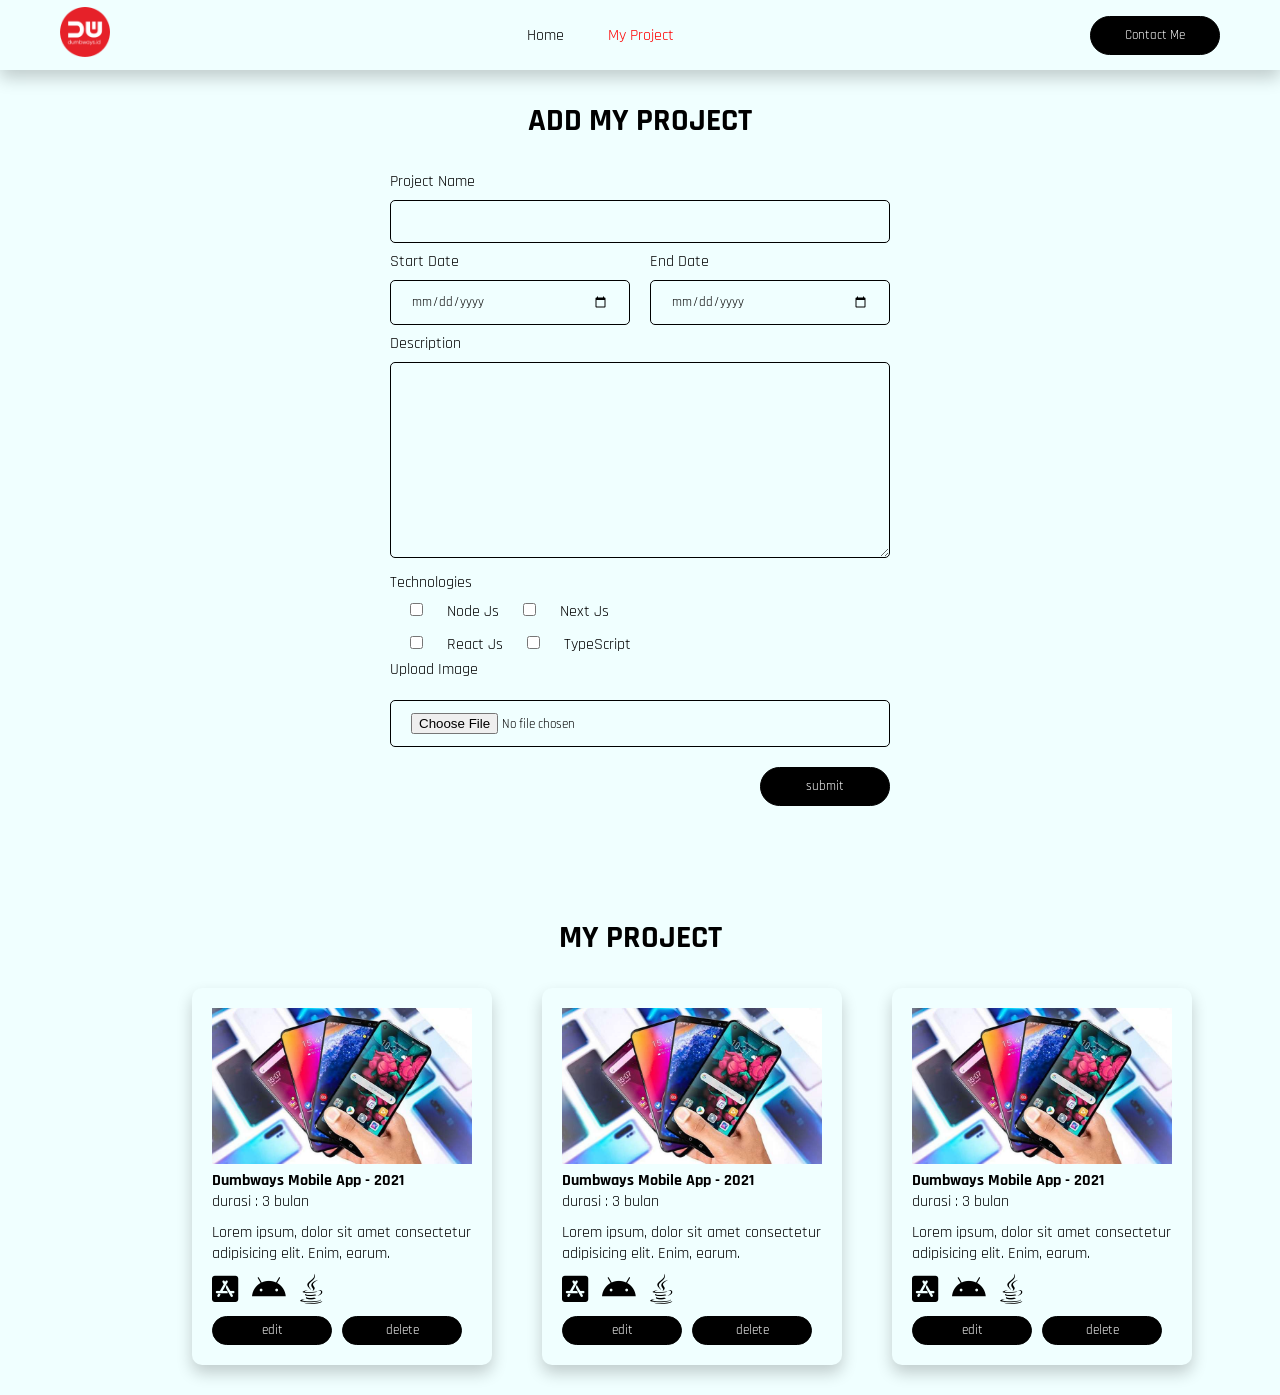
==== Day4/myproject.html @ 0e6f6e46 "Task 4" ====
<!DOCTYPE html>
<html lang="en">
<head>
   <meta charset="UTF-8">
   <meta http-equiv="X-UA-Compatible" content="IE=edge">
   <meta name="viewport" content="width=device-width, initial-scale=1.0">
   <title>DumbWays | Projrct</title>
   <link rel="stylesheet" href="style2.css">
   <link rel="shortcut icon" href="img/logo.png" type="image/x-icon">
   <link rel="stylesheet" href="https://cdnjs.cloudflare.com/ajax/libs/font-awesome/6.4.0/css/all.min.css" integrity="sha512-iecdLmaskl7CVkqkXNQ/ZH/XLlvWZOJyj7Yy7tcenmpD1ypASozpmT/E0iPtmFIB46ZmdtAc9eNBvH0H/ZpiBw==" crossorigin="anonymous" referrerpolicy="no-referrer" />
   <link rel="preconnect" href="https://fonts.googleapis.com">
   <link rel="preconnect" href="https://fonts.gstatic.com" crossorigin>
   <link href="https://fonts.googleapis.com/css2?family=Rajdhani:wght@500&display=swap" rel="stylesheet">
</head>
<body>

   <!-- NAVBAR  -->
   <nav>
      <a href="index.html"><img src="img/logo.png" alt="logo"></a>
      <ul>
         <li><a href="index.html">Home</a></li>
         <li><a href="myproject.html" class="active">My Project</a></li>
      </ul>
      <a href="contact.html"><button>Contact Me</button></a>
   </nav>
   <!-- NAVBAR  -->

   <!-- CONTENT  -->
   <div id="container">
      <h1>ADD MY PROJECT</h1>
      <form action="" onsubmit="addBlog(event)">
         <div class="">
            <label for="project">Project Name</label>
            <input type="text" id="project">
         </div>
         <div class="date">
            <div class="">
               <label for="start-date">Start Date</label>
               <input type="date" id="start-date">
            </div>
            <div class="">
               <label for="end-date">End Date</label>
               <input type="date" id="end-date">
            </div>
         </div>
         
         <div class="">
            <label for="description">Description</label>
            <textarea name="" id="description" cols="30" rows="10"></textarea>
         </div>
         <div class="">
            <label for="Technologies">Technologies</label>
            <div class="">
               <input type="checkbox" name="nodejs" id="technologies"> Node Js
               <input type="checkbox" name="nextjs" id="technologies"> Next Js
            </div>
            <div class="">
               <input type="checkbox" name="reactjs" id="technologies"> React Js
               <input type="checkbox" name="typescript" id="technologies"> TypeScript
            </div>  
         </div>
         <div class="">
            <label for="upload">Upload Image</label>
            <input type="file" name="" id="upload" >
         </div>
         <div class="submit">
            <button>submit</button>
         </div>
      </form>
   </div>
   <!-- CONTENT  -->

   <!-- CONTENT BLOG -->
   <div class="container">
      <h1 class="title-blog">MY PROJECT</h1>
      <div class="flex" id="content">
         <div class="card" >
            <img src="img/hp.jpg" alt="blog">
            <a href="detail-project.html" target="_blank"><p class="title">Dumbways Mobile App - 2021</p></a>
            <p>durasi : 3 bulan</p>
            <p class="about">Lorem ipsum, dolor sit amet consectetur adipisicing elit. Enim, earum.</p>
            <i class="fa-brands fa-app-store-ios"></i>
            <i class="fa-brands fa-android"></i>
            <i class="fa-brands fa-java"></i>
            <div class="button">
               <button>edit</button>
               <button>delete</button>
            </div>  
         </div>
         <div class="card" >
            <img src="img/hp.jpg" alt="blog">
            <a href="detail-project.html" target="_blank"><p class="title">Dumbways Mobile App - 2021</p></a>
            <p>durasi : 3 bulan</p>
            <p class="about">Lorem ipsum, dolor sit amet consectetur adipisicing elit. Enim, earum.</p>
            <i class="fa-brands fa-app-store-ios"></i>
            <i class="fa-brands fa-android"></i>
            <i class="fa-brands fa-java"></i>
            <div class="button">
               <button>edit</button>
               <button>delete</button>
            </div>  
         </div> 
         <div class="card" >
            <img src="img/hp.jpg" alt="blog">
            <a href="detail-project.html" target="_blank"><p class="title">Dumbways Mobile App - 2021</p></a>
            <p>durasi : 3 bulan</p>
            <p class="about">Lorem ipsum, dolor sit amet consectetur adipisicing elit. Enim, earum.</p>
            <i class="fa-brands fa-app-store-ios"></i>
            <i class="fa-brands fa-android"></i>
            <i class="fa-brands fa-java"></i>
            <div class="button">
               <button>edit</button>
               <button>delete</button>
            </div>  
         </div>   
      </div>
   </div>
   <!-- CONTENT BLOG -->
   <script src="blog.js"></script>
</body>
</html>
---- Day4/style2.css ----
* {
   margin: 0;
   padding: 0;
   box-sizing: border-box;
   text-decoration: none;
   list-style: none;
   font-family: 'Rajdhani', sans-serif;
   color: black;
   background-color: azure;
}

/* NAVBAR */
nav {
   display: flex;
   align-items: center;
   justify-content: space-between;
   padding-left: 60px;
   padding-right: 60px;
   background: azure;
   box-shadow: 0 8px 16px 0 rgba(0, 0, 0, 0.2);   
   height: 70px;
   width: 100%;
}

nav ul li {
    display: inline-block;
    padding: 0 20px;
}

nav ul li a {
    color: black;
}

nav ul li .active {
   color: red;
 }

nav img {
    width: 50px;
}

button {
   border: 1px solid black;
   border-radius: 20px;
   width: 130px;
   padding: 10px 30px;
   color: white;
   background-color: black;
   cursor: pointer;
}

button:hover {
   color: black;
   background-color: white;
   transition: 0.5;
}
/* NAVBAR */

/* CONTENT */
#container {
   width: 500px;
   margin: 10px auto;
   /* padding: 0 450px; */
   /* background-color: aqua; */
}

h1 {
   text-align: center;
   margin: 30px 0;
}

input[type=text], input[type=date], textarea  {
   width: 100%;
   padding: 12px 20px;
   margin: 8px 0;
   border: 1px solid black;
   border-radius: 5px;
}

input[type=checkbox] {
   margin: 10px 20px;
}

input[type=file] {
   /* font-size: 18px; */
   padding: 12px 20px;
   width: 100%;
   margin: 20px 0; 
   border: 1px solid black;
   border-radius: 5px;
}

.date {
   display: flex;
   justify-content: space-between;
}

.date div {
   width: 48%;
}

.submit {
   float: right;
}
/* CONTENT  */

/* CONTENT BLOG  */
.container {
   width: 70%;
   margin:  30px auto;
}

.title-blog {
   margin-top: 150px;
}

.flex {
   display: flex;
}

.card {
   width: 300px;
   margin-right: 50px;
   padding: 20px;
   box-shadow: 0 8px 16px 0 rgba(0, 0, 0, 0.2);
   border-radius: 10px;
}

.card img {
   width: 100%;
}

.card .title {
   font-weight: bold;
}

.card .about {
   margin: 10px 0;
}

.card .fa-brands {
   font-size: 30px;
   margin-right: 10px;
}

.card .button {
   display: flex;
}

.card .button button {
   padding: 5px 10px ;
   margin-right: 10px;
   margin-top: 10px;
}
/* CONTENT BLOG  */
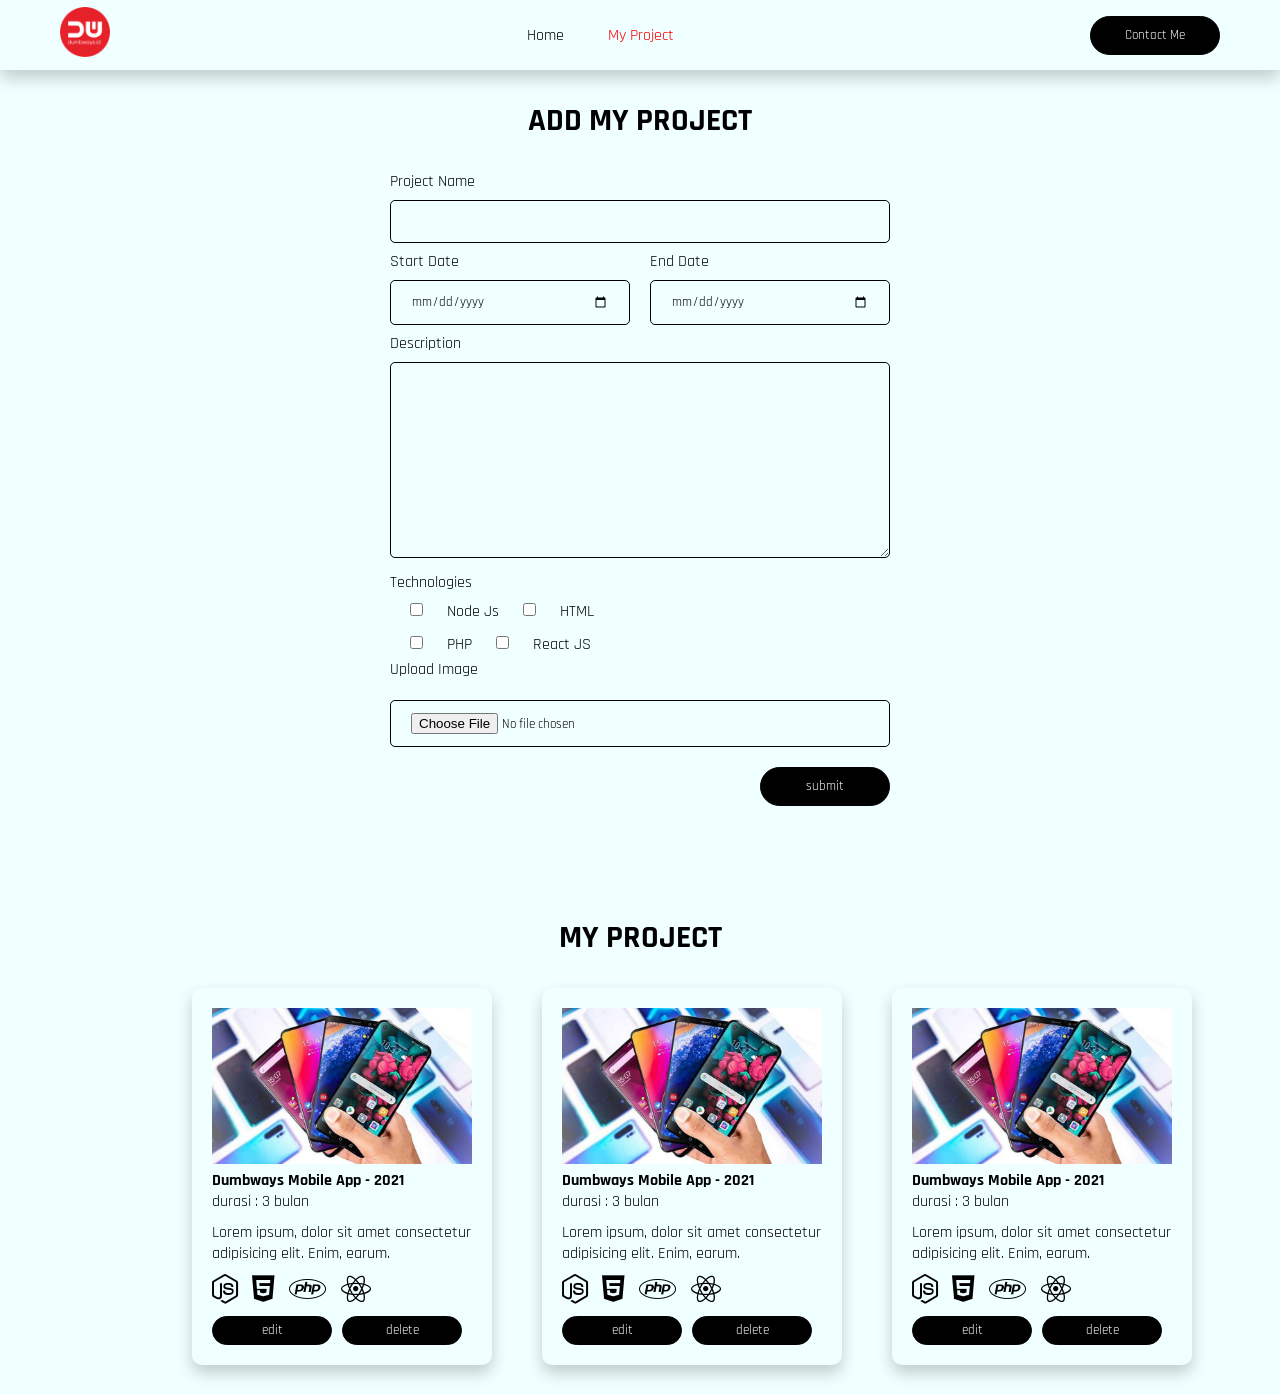
==== commit eabd67c1: "Update" ====
--- a/Day4/myproject.html
+++ b/Day4/myproject.html
@@ -51,12 +51,12 @@
          <div class="">
             <label for="Technologies">Technologies</label>
             <div class="">
-               <input type="checkbox" name="nodejs" id="technologies"> Node Js
-               <input type="checkbox" name="nextjs" id="technologies"> Next Js
+               <input type="checkbox" name="nodejs" id="nodejs"> Node Js
+               <input type="checkbox" name="html" id="html"> HTML
             </div>
             <div class="">
-               <input type="checkbox" name="reactjs" id="technologies"> React Js
-               <input type="checkbox" name="typescript" id="technologies"> TypeScript
+               <input type="checkbox" name="php" id="php"> PHP
+               <input type="checkbox" name="reactjs" id="reactjs"> React JS
             </div>  
          </div>
          <div class="">
@@ -64,7 +64,7 @@
             <input type="file" name="" id="upload" >
          </div>
          <div class="submit">
-            <button>submit</button>
+            <button onclick="submitData()">submit</button>
          </div>
       </form>
    </div>
@@ -79,9 +79,12 @@
             <a href="detail-project.html" target="_blank"><p class="title">Dumbways Mobile App - 2021</p></a>
             <p>durasi : 3 bulan</p>
             <p class="about">Lorem ipsum, dolor sit amet consectetur adipisicing elit. Enim, earum.</p>
-            <i class="fa-brands fa-app-store-ios"></i>
-            <i class="fa-brands fa-android"></i>
-            <i class="fa-brands fa-java"></i>
+            <p>
+               <i class="fa-brands fa-node-js"></i>
+               <i class="fa-brands fa-html5"></i>
+               <i class="fa-brands fa-php"></i>
+               <i class="fa-brands fa-react"></i>
+            </p>
             <div class="button">
                <button>edit</button>
                <button>delete</button>
@@ -92,9 +95,10 @@
             <a href="detail-project.html" target="_blank"><p class="title">Dumbways Mobile App - 2021</p></a>
             <p>durasi : 3 bulan</p>
             <p class="about">Lorem ipsum, dolor sit amet consectetur adipisicing elit. Enim, earum.</p>
-            <i class="fa-brands fa-app-store-ios"></i>
-            <i class="fa-brands fa-android"></i>
-            <i class="fa-brands fa-java"></i>
+            <i class="fa-brands fa-node-js"></i>
+            <i class="fa-brands fa-html5"></i>
+            <i class="fa-brands fa-php"></i>
+            <i class="fa-brands fa-react"></i>
             <div class="button">
                <button>edit</button>
                <button>delete</button>
@@ -105,9 +109,10 @@
             <a href="detail-project.html" target="_blank"><p class="title">Dumbways Mobile App - 2021</p></a>
             <p>durasi : 3 bulan</p>
             <p class="about">Lorem ipsum, dolor sit amet consectetur adipisicing elit. Enim, earum.</p>
-            <i class="fa-brands fa-app-store-ios"></i>
-            <i class="fa-brands fa-android"></i>
-            <i class="fa-brands fa-java"></i>
+            <i class="fa-brands fa-node-js"></i>
+            <i class="fa-brands fa-html5"></i>
+            <i class="fa-brands fa-php"></i>
+            <i class="fa-brands fa-react"></i>
             <div class="button">
                <button>edit</button>
                <button>delete</button>
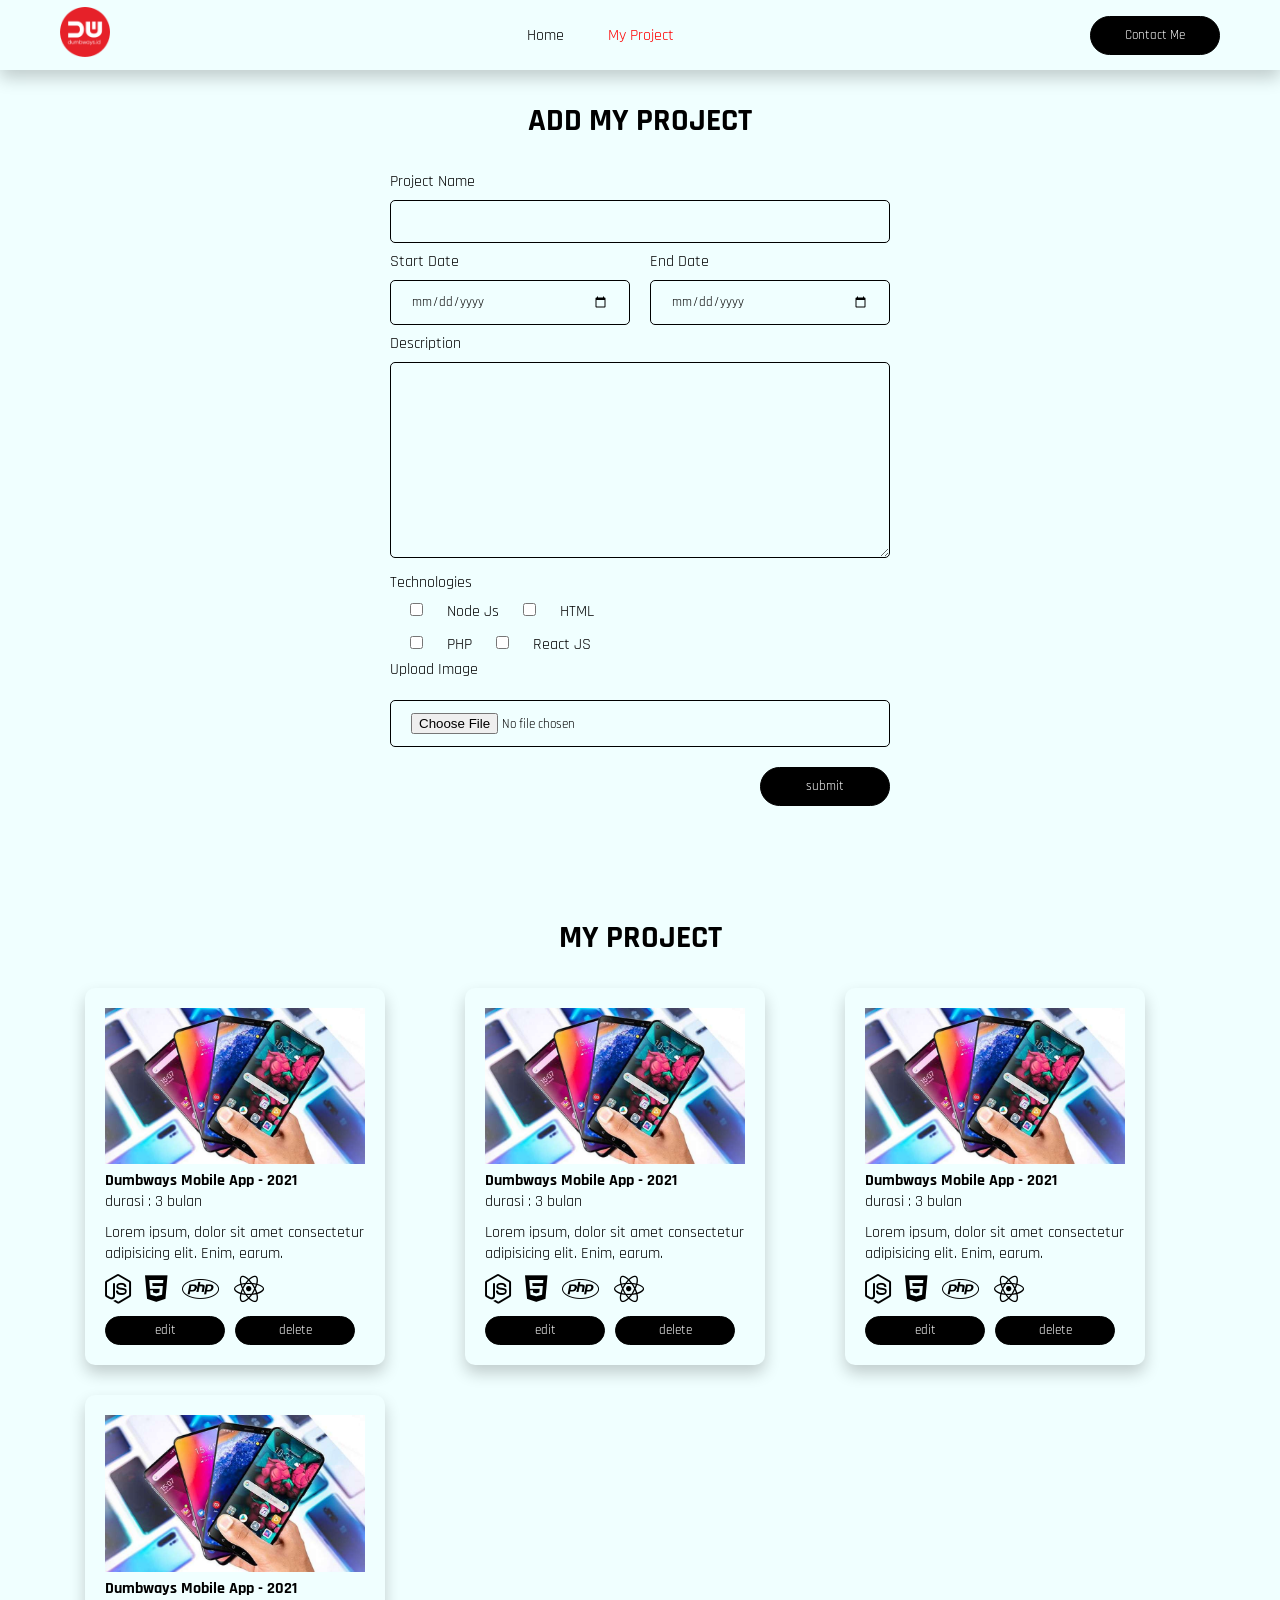
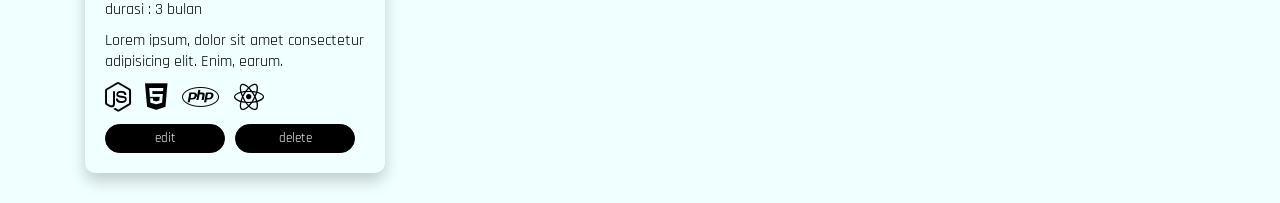
==== commit b72d304e: "Update list my project" ====
--- a/Day4/myproject.html
+++ b/Day4/myproject.html
@@ -117,6 +117,20 @@
                <button>edit</button>
                <button>delete</button>
             </div>  
+         </div>
+         <div class="card" >
+            <img src="img/hp.jpg" alt="blog">
+            <a href="detail-project.html" target="_blank"><p class="title">Dumbways Mobile App - 2021</p></a>
+            <p>durasi : 3 bulan</p>
+            <p class="about">Lorem ipsum, dolor sit amet consectetur adipisicing elit. Enim, earum.</p>
+            <i class="fa-brands fa-node-js"></i>
+            <i class="fa-brands fa-html5"></i>
+            <i class="fa-brands fa-php"></i>
+            <i class="fa-brands fa-react"></i>
+            <div class="button">
+               <button>edit</button>
+               <button>delete</button>
+            </div>  
          </div>   
       </div>
    </div>
--- a/Day4/style2.css
+++ b/Day4/style2.css
@@ -115,7 +115,10 @@
 }
 
 .flex {
-   display: flex;
+   display: grid;
+   grid-template-columns: auto auto auto;
+   justify-content: center;
+   grid-gap: 30px;
 }
 
 .card {
